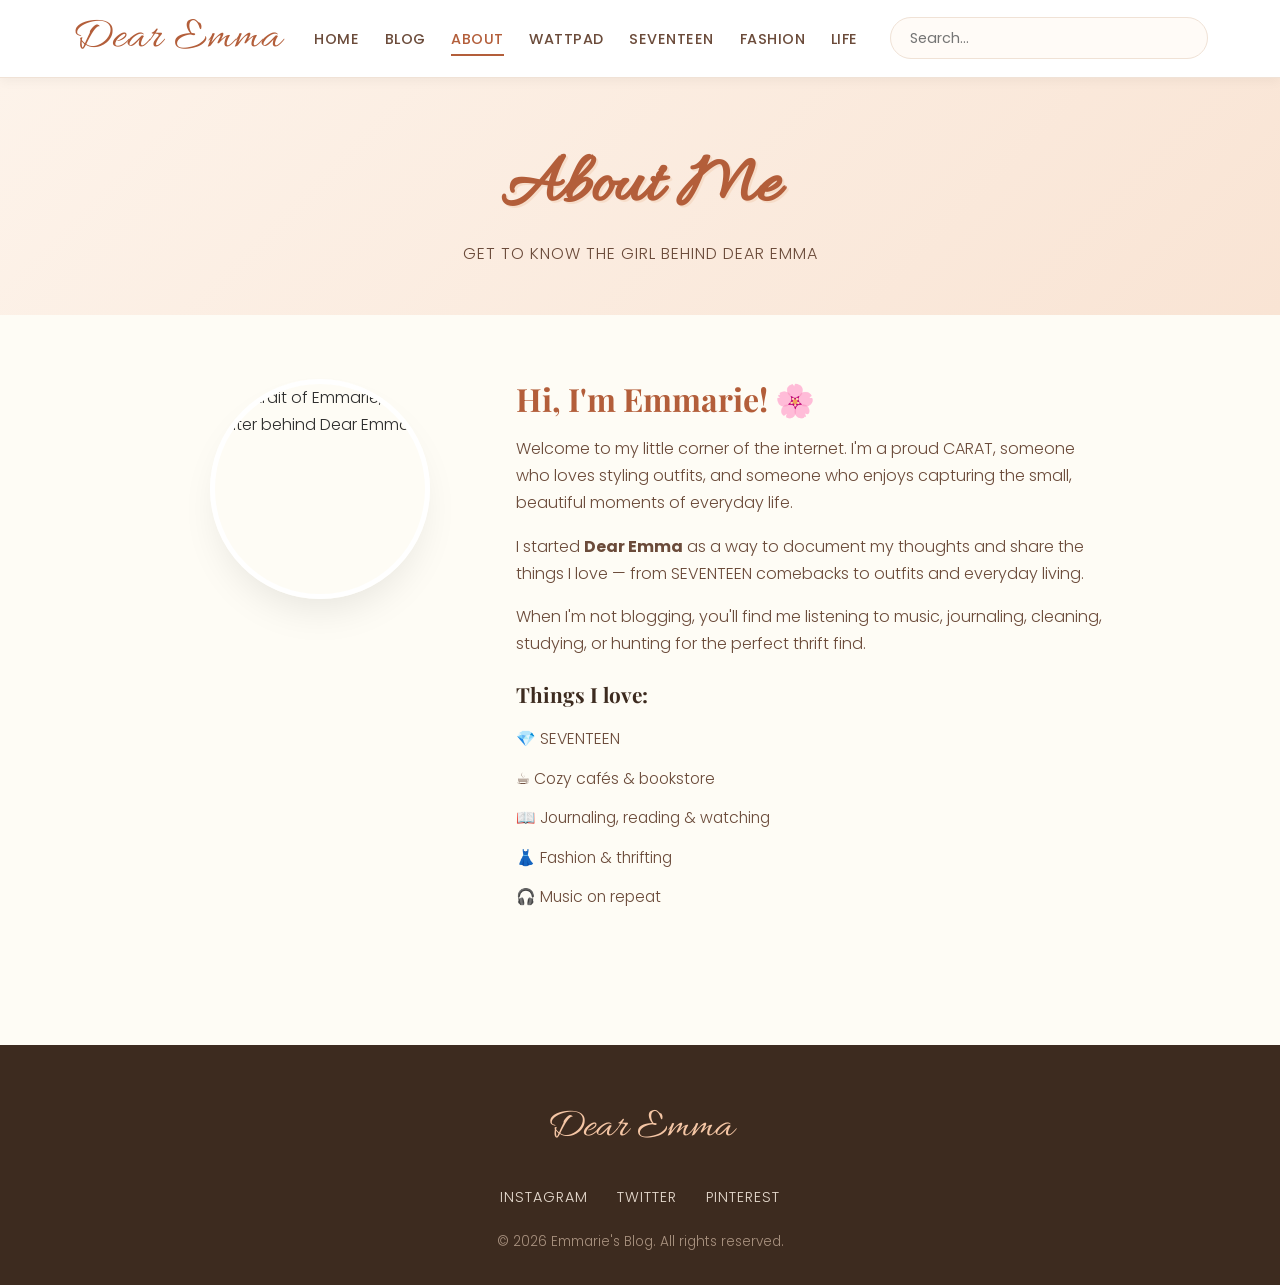
==== about.html @ edd42f63 "first upload of Dear Emma" ====
<!DOCTYPE html>
<html lang="en">
<head>
  <meta charset="UTF-8">
  <meta name="viewport" content="width=device-width, initial-scale=1.0">
  <title>Dear Emma — About</title>
  <link rel="preconnect" href="https://fonts.googleapis.com">
  <link rel="preconnect" href="https://fonts.gstatic.com" crossorigin>
  <link href="https://fonts.googleapis.com/css2?family=Allura&family=Playfair+Display:wght@400;600;700&family=Poppins:wght@300;400;500;600&display=swap" rel="stylesheet">
  <link rel="stylesheet" href="style.css">
</head>
<body>

  <header class="site-header">
    <div class="header-inner">
      <a href="index.html" class="logo">Dear Emma</a>
      <nav class="main-nav">
        <ul>
          <ul>
          <li><a href="index.html">Home</a></li>
          <li><a href="blog.html">Blog</a></li>
          <li><a href="about.html">About</a></li>
          <li><a href="wattpad.html">Wattpad</a></li>
          <li><a href="seventeen.html">SEVENTEEN</a></li>
          <li><a href="fashion.html">Fashion</a></li>
          <li><a href="life.html">Life</a></li>
        </ul>
      </nav>
      <div class="search-box">
        <input type="text" placeholder="Search...">
      </div>
    </div>
  </header>

  <section class="page-header">
    <h1>About Me</h1>
    <p>Get to know the girl behind Dear Emma</p>
  </section>

  <section class="about-section">
    <div class="about-container">
      <div class="about-image">
        <!-- ✅ IMAGE ADDED HERE -->
        <img src="images/Emma.jpg" 
             alt="Portrait of Emmarie, the writer behind Dear Emma" 
             class="avatar">
      </div>
      <div class="about-text">
        <h2>Hi, I'm Emmarie! 🌸</h2>
        <p>Welcome to my little corner of the internet. I'm a proud CARAT, someone who loves styling outfits, and someone who enjoys capturing the small, beautiful moments of everyday life.</p>
        <p>I started <strong>Dear Emma</strong> as a way to document my thoughts and share the things I love — from SEVENTEEN comebacks to outfits and everyday living.</p>
        <p>When I'm not blogging, you'll find me listening to music, journaling, cleaning, studying, or hunting for the perfect thrift find.</p>

        <h3>Things I love:</h3>
        <ul class="love-list">
          <li>💎 SEVENTEEN</li>
          <li>☕ Cozy cafés & bookstore</li>
          <li>📖 Journaling, reading & watching</li>
          <li>👗 Fashion & thrifting</li>
          <li>🎧 Music on repeat</li>
        </ul>
      </div>
    </div>
  </section>

  <footer class="site-footer">
    <div class="footer-inner">
      <a href="index.html" class="footer-logo">Dear Emma</a>
      <ul class="socials">
        <li><a href="#">Instagram</a></li>
        <li><a href="#">Twitter</a></li>
        <li><a href="#">Pinterest</a></li>
      </ul>
      <p>&copy; 2026 Emmarie's Blog. All rights reserved.</p>
    </div>
  </footer>
  <script src="script.js"></script>
</body>
</html>
---- style.css ----
/* ============================================
   DEAR EMMA — Global Stylesheet
   ============================================ */

/* ---------- RESET ---------- */
* {
  margin: 0;
  padding: 0;
  box-sizing: border-box;
}

/* ---------- VARIABLES ---------- */
:root {
  --cream: #fefcf5;
  --soft-bg: #fffbf7;
  --peach: #f5c6a5;
  --terracotta: #b35e3a;
  --terracotta-dark: #8f4a2d;
  --brown-dark: #3d2b1f;
  --brown-soft: #6b4b3a;
  --text-dark: #2e2e2e;
  --text-muted: #8b7566;
  --border-soft: #f0e2d6;
  --white: #ffffff;
  --shadow-sm: 0 4px 10px rgba(0, 0, 0, 0.04);
  --shadow-md: 0 20px 40px -12px rgba(0, 0, 0, 0.1);
  --radius: 20px;
  --transition: 0.25s ease;
}

/* ---------- BASE ---------- */
html {
  scroll-behavior: smooth;
}

body {
  font-family: 'Poppins', system-ui, sans-serif;
  background: var(--cream);
  color: var(--text-dark);
  line-height: 1.7;
  font-weight: 300;
  min-height: 100vh;
}

img {
  max-width: 100%;
  display: block;
}

a {
  text-decoration: none;
  color: inherit;
}

ul {
  list-style: none;
}

h1, h2, h3 {
  font-family: 'Playfair Display', serif;
  color: var(--brown-dark);
  line-height: 1.25;
}

/* ============================================
   HEADER
   ============================================ */
.site-header {
  background: var(--white);
  border-bottom: 1px solid var(--border-soft);
  position: sticky;
  top: 0;
  z-index: 100;
  box-shadow: var(--shadow-sm);
}

.header-inner {
  max-width: 1200px;
  margin: 0 auto;
  padding: 1rem 2rem;
  display: flex;
  align-items: center;
  justify-content: space-between;
  gap: 2rem;
}

.logo {
  font-family: 'Allura', cursive;
  font-size: 2.8rem;
  color: var(--terracotta);
  letter-spacing: 1px;
  line-height: 1;
  transition: transform var(--transition);
}

.logo:hover {
  transform: scale(1.05);
}

.main-nav ul {
  display: flex;
  gap: 1.6rem;
  align-items: center;
  flex-wrap: wrap;
}

.main-nav a {
  font-size: 0.9rem;
  font-weight: 500;
  letter-spacing: 0.5px;
  text-transform: uppercase;
  color: var(--brown-soft);
  padding: 0.3rem 0;
  border-bottom: 2px solid transparent;
  transition: color var(--transition), border-color var(--transition);
}

.main-nav a:hover,
.main-nav a.active {
  color: var(--terracotta);
  border-bottom-color: var(--terracotta);
}

.search-box input {
  padding: 0.6rem 1.2rem;
  border: 1.5px solid var(--border-soft);
  border-radius: 40px;
  font-family: inherit;
  font-size: 0.9rem;
  background: var(--soft-bg);
  outline: none;
  min-width: 180px;
  transition: border-color var(--transition), box-shadow var(--transition);
}

.search-box input:focus {
  border-color: var(--terracotta);
  box-shadow: 0 0 0 3px rgba(179, 94, 58, 0.15);
  background: var(--white);
}

/* ============================================
   HERO
   ============================================ */
.hero {
  background: linear-gradient(135deg, #fdf3ea 0%, #f9e4d4 100%);
  padding: 5rem 2rem;
  text-align: center;
  position: relative;
  overflow: hidden;
}

.hero::before {
  content: '';
  position: absolute;
  top: -100px;
  right: -100px;
  width: 300px;
  height: 300px;
  background: radial-gradient(circle, rgba(245, 198, 165, 0.5), transparent 70%);
  border-radius: 50%;
}

.hero::after {
  content: '';
  position: absolute;
  bottom: -80px;
  left: -80px;
  width: 250px;
  height: 250px;
  background: radial-gradient(circle, rgba(212, 184, 224, 0.4), transparent 70%);
  border-radius: 50%;
}

.hero-content {
  position: relative;
  z-index: 2;
  max-width: 700px;
  margin: 0 auto;
}

.hero-tag {
  font-size: 0.85rem;
  letter-spacing: 2px;
  text-transform: uppercase;
  color: var(--terracotta);
  margin-bottom: 1rem;
  font-weight: 500;
}

.hero h1 {
  font-family: 'Allura', cursive;
  font-size: 6rem;
  color: var(--terracotta);
  margin-bottom: 1rem;
  text-shadow: 2px 2px 0 rgba(240, 200, 170, 0.4);
}

.hero-sub {
  font-size: 1.15rem;
  color: var(--brown-soft);
  margin-bottom: 2rem;
  max-width: 550px;
  margin-left: auto;
  margin-right: auto;
}

/* ============================================
   BUTTONS
   ============================================ */
.btn {
  display: inline-block;
  padding: 0.9rem 2.2rem;
  background: var(--terracotta);
  color: var(--white);
  font-family: 'Poppins', sans-serif;
  font-size: 0.9rem;
  font-weight: 500;
  letter-spacing: 1px;
  text-transform: uppercase;
  border-radius: 40px;
  border: none;
  cursor: pointer;
  transition: background var(--transition), transform var(--transition), box-shadow var(--transition);
  box-shadow: 0 8px 20px -6px rgba(179, 94, 58, 0.5);
}

.btn:hover {
  background: var(--terracotta-dark);
  transform: translateY(-2px);
  box-shadow: 0 12px 24px -6px rgba(179, 94, 58, 0.6);
}

/* ============================================
   SECTIONS
   ============================================ */
.section-title {
  font-family: 'Playfair Display', serif;
  font-size: 2.4rem;
  text-align: center;
  margin-bottom: 3rem;
  color: var(--brown-dark);
  position: relative;
}

.section-title::after {
  content: '✦';
  display: block;
  font-size: 1.2rem;
  color: var(--terracotta);
  margin-top: 0.5rem;
}

/* ============================================
   FEATURED POSTS
   ============================================ */
.featured {
  max-width: 1200px;
  margin: 0 auto;
  padding: 5rem 2rem;
}

.post-grid {
  display: grid;
  grid-template-columns: repeat(auto-fit, minmax(280px, 1fr));
  gap: 2rem;
}

.post-card {
  background: var(--white);
  border-radius: var(--radius);
  overflow: hidden;
  box-shadow: var(--shadow-sm);
  border: 1px solid var(--border-soft);
  padding: 1.5rem;
  display: flex;
  flex-direction: column;
  gap: 0.75rem;
  transition: transform var(--transition), box-shadow var(--transition);
}

.post-card:hover {
  transform: translateY(-6px);
  box-shadow: var(--shadow-md);
}

/* ✅ UPDATED: works with <img> tags */
.post-img {
  width: 100%;
  height: 180px;
  object-fit: cover;
  object-position: center;
  border-radius: 14px;
  margin-bottom: 0.5rem;
  transition: transform 0.4s ease;
}

.post-card:hover .post-img {
  transform: scale(1.03);
}

.tag {
  display: inline-block;
  font-size: 0.7rem;
  font-weight: 600;
  letter-spacing: 1.5px;
  text-transform: uppercase;
  color: var(--terracotta);
  background: rgba(179, 94, 58, 0.1);
  padding: 0.3rem 0.8rem;
  border-radius: 20px;
  width: fit-content;
}

.post-card h3 {
  font-size: 1.35rem;
  color: var(--brown-dark);
}

.post-card p {
  font-size: 0.95rem;
  color: var(--text-muted);
  flex-grow: 1;
}

.read-more {
  color: var(--terracotta);
  font-weight: 500;
  font-size: 0.9rem;
  transition: color var(--transition), letter-spacing var(--transition);
  width: fit-content;
}

.read-more:hover {
  color: var(--terracotta-dark);
  letter-spacing: 0.5px;
}

/* ============================================
   NEWSLETTER
   ============================================ */
.newsletter {
  background: linear-gradient(135deg, #f9e4d4, #f5c6a5);
  padding: 4rem 2rem;
  text-align: center;
}

.newsletter h2 {
  font-size: 2.2rem;
  margin-bottom: 0.5rem;
  color: var(--brown-dark);
}

.newsletter p {
  color: var(--brown-soft);
  margin-bottom: 2rem;
  font-size: 1rem;
}

.newsletter-form {
  display: flex;
  justify-content: center;
  gap: 0.75rem;
  max-width: 500px;
  margin: 0 auto;
  flex-wrap: wrap;
}

.newsletter-form input {
  flex: 1;
  min-width: 220px;
  padding: 0.9rem 1.4rem;
  border: none;
  border-radius: 40px;
  font-family: inherit;
  font-size: 0.95rem;
  outline: none;
  background: var(--white);
  box-shadow: var(--shadow-sm);
}

.newsletter-form button {
  padding: 0.9rem 2rem;
  background: var(--brown-dark);
  color: var(--white);
  border: none;
  border-radius: 40px;
  font-family: inherit;
  font-size: 0.9rem;
  font-weight: 500;
  letter-spacing: 1px;
  text-transform: uppercase;
  cursor: pointer;
  transition: background var(--transition), transform var(--transition);
}

.newsletter-form button:hover {
  background: var(--terracotta-dark);
  transform: translateY(-2px);
}

/* ============================================
   PAGE HEADER (inner pages)
   ============================================ */
.page-header {
  background: linear-gradient(135deg, #fdf3ea 0%, #f9e4d4 100%);
  padding: 4rem 2rem 3rem;
  text-align: center;
}

.page-header h1 {
  font-family: 'Allura', cursive;
  font-size: 4.5rem;
  color: var(--terracotta);
  margin-bottom: 0.5rem;
  text-shadow: 2px 2px 0 rgba(240, 200, 170, 0.4);
}

.page-header p {
  color: var(--brown-soft);
  font-size: 1rem;
  letter-spacing: 1px;
  text-transform: uppercase;
}

/* ============================================
   BLOG LAYOUT
   ============================================ */
.blog-section {
  max-width: 1200px;
  margin: 0 auto;
  padding: 4rem 2rem;
}

.blog-layout {
  display: grid;
  grid-template-columns: 2fr 1fr;
  gap: 3rem;
}

.posts-column {
  display: flex;
  flex-direction: column;
  gap: 2.5rem;
}

.blog-post {
  background: var(--white);
  border-radius: var(--radius);
  padding: 2rem;
  border: 1px solid var(--border-soft);
  box-shadow: var(--shadow-sm);
  display: flex;
  flex-direction: column;
  gap: 0.75rem;
  transition: transform var(--transition), box-shadow var(--transition);
}

.blog-post:hover {
  transform: translateY(-4px);
  box-shadow: var(--shadow-md);
}

.blog-post h2 {
  font-size: 1.8rem;
  color: var(--brown-dark);
}

.post-meta {
  font-size: 0.85rem;
  color: var(--text-muted);
  font-style: italic;
}

/* ✅ UPDATED: works with <img> tags */
.post-image {
  width: 100%;
  height: 220px;
  object-fit: cover;
  object-position: center;
  border-radius: 14px;
  margin: 0.5rem 0;
  transition: transform 0.4s ease, filter 0.4s ease;
}

.blog-post:hover .post-image {
  transform: scale(1.02);
  filter: brightness(1.05);
}

.blog-post p {
  font-size: 0.98rem;
  color: var(--brown-soft);
}

/* ============================================
   SIDEBAR
   ============================================ */
.sidebar {
  display: flex;
  flex-direction: column;
  gap: 2rem;
  position: sticky;
  top: 100px;
  align-self: start;
}

.widget {
  background: var(--white);
  border-radius: var(--radius);
  padding: 1.8rem;
  border: 1px solid var(--border-soft);
  box-shadow: var(--shadow-sm);
}

.widget h3 {
  font-size: 1.3rem;
  margin-bottom: 1rem;
  color: var(--brown-dark);
  padding-bottom: 0.5rem;
  border-bottom: 2px solid var(--border-soft);
}

.widget p {
  font-size: 0.92rem;
  color: var(--brown-soft);
}

/* ✅ UPDATED: works with <img> tags */
.mini-avatar {
  width: 80px;
  height: 80px;
  border-radius: 50%;
  object-fit: cover;
  object-position: center;
  margin: 0 auto 1rem;
  border: 3px solid var(--white);
  box-shadow: var(--shadow-sm);
  display: block;
}

.category-list li {
  margin-bottom: 0.6rem;
}

.category-list a {
  display: block;
  font-size: 0.95rem;
  color: var(--brown-soft);
  padding: 0.4rem 0;
  transition: color var(--transition), padding-left var(--transition);
  border-bottom: 1px dashed var(--border-soft);
}

.category-list li:last-child a {
  border-bottom: none;
}

.category-list a:hover {
  color: var(--terracotta);
  padding-left: 6px;
}

.socials-list li {
  margin-bottom: 0.6rem;
}

.socials-list a {
  font-size: 0.95rem;
  color: var(--brown-soft);
  transition: color var(--transition), padding-left var(--transition);
}

.socials-list a:hover {
  color: var(--terracotta);
  padding-left: 6px;
}

/* ============================================
   ABOUT PAGE
   ============================================ */
.about-section {
  max-width: 1000px;
  margin: 0 auto;
  padding: 4rem 2rem;
}

.about-container {
  display: grid;
  grid-template-columns: 1fr 2fr;
  gap: 3rem;
  align-items: start;
}

.about-image {
  display: flex;
  justify-content: center;
}

/* ✅ UPDATED: works with <img> tags */
.avatar {
  width: 220px;
  height: 220px;
  border-radius: 50%;
  object-fit: cover;
  object-position: center;
  border: 5px solid var(--white);
  box-shadow: var(--shadow-md);
  transition: transform 0.4s ease, box-shadow 0.4s ease;
}

.avatar:hover {
  transform: scale(1.04);
  box-shadow: 0 25px 50px -12px rgba(179, 94, 58, 0.35);
}

.about-text h2 {
  font-size: 2rem;
  margin-bottom: 1rem;
  color: var(--terracotta);
}

.about-text p {
  margin-bottom: 1rem;
  color: var(--brown-soft);
  font-size: 1rem;
}

.about-text h3 {
  font-size: 1.3rem;
  margin: 1.5rem 0 0.8rem;
  color: var(--brown-dark);
}

.love-list li {
  padding: 0.4rem 0;
  color: var(--brown-soft);
  font-size: 0.98rem;
}

/* ============================================
   FOOTER
   ============================================ */
.site-footer {
  background: var(--brown-dark);
  color: #e8dcd0;
  padding: 3rem 2rem 2rem;
  margin-top: 4rem;
}

.footer-inner {
  max-width: 1200px;
  margin: 0 auto;
  text-align: center;
  display: flex;
  flex-direction: column;
  gap: 1.2rem;
  align-items: center;
}

.footer-logo {
  font-family: 'Allura', cursive;
  font-size: 2.6rem;
  color: var(--peach);
}

.socials {
  display: flex;
  gap: 1.8rem;
  flex-wrap: wrap;
  justify-content: center;
}

.socials a {
  font-size: 0.9rem;
  letter-spacing: 1px;
  text-transform: uppercase;
  color: #e8dcd0;
  transition: color var(--transition);
}

.socials a:hover {
  color: var(--peach);
}

.site-footer p {
  font-size: 0.85rem;
  color: #a8917f;
}

/* ============================================
   RESPONSIVE
   ============================================ */
@media (max-width: 900px) {
  .blog-layout {
    grid-template-columns: 1fr;
  }

  .sidebar {
    position: static;
  }

  .about-container {
    grid-template-columns: 1fr;
    text-align: center;
  }

  .about-image {
    margin-bottom: 1rem;
  }

  .love-list {
    text-align: left;
    display: inline-block;
  }
}

@media (max-width: 768px) {
  .header-inner {
    flex-direction: column;
    gap: 1rem;
    padding: 1rem;
  }

  .main-nav ul {
    justify-content: center;
    gap: 1rem;
  }

  .search-box input {
    width: 100%;
    min-width: unset;
  }

  .hero {
    padding: 3.5rem 1.5rem;
  }

  .hero h1 {
    font-size: 4rem;
  }

  .page-header h1 {
    font-size: 3.2rem;
  }

  .logo {
    font-size: 2.3rem;
  }

  .section-title {
    font-size: 1.9rem;
  }

  .featured,
  .blog-section,
  .about-section {
    padding: 3rem 1.2rem;
  }

  .newsletter-form {
    flex-direction: column;
  }

  .newsletter-form input,
  .newsletter-form button {
    width: 100%;
  }
}

@media (max-width: 480px) {
  .hero h1 {
    font-size: 3.2rem;
  }

  .page-header h1 {
    font-size: 2.6rem;
  }

  .main-nav a {
    font-size: 0.8rem;
  }

  .blog-post h2 {
    font-size: 1.5rem;
  }
}

/* ============================================
   JAVASCRIPT-DRIVEN STYLES
   ============================================ */

/* --- Fade-in animation on scroll --- */
@keyframes fadeIn {
  from { opacity: 0; transform: translateY(10px); }
  to   { opacity: 1; transform: translateY(0); }
}

.fade-in-up {
  animation: fadeIn 0.6s ease forwards;
}

/* --- No search results message --- */
.no-results {
  grid-column: 1 / -1;
  text-align: center;
  padding: 3rem 1rem;
  font-size: 1.1rem;
  color: var(--text-muted);
  font-style: italic;
  background: var(--soft-bg);
  border-radius: var(--radius);
  border: 1px dashed var(--border-soft);
}

/* --- Newsletter success message --- */
.subscribe-success {
  font-size: 1.1rem;
  color: var(--brown-dark);
  font-weight: 500;
  background: var(--white);
  padding: 1.2rem 2rem;
  border-radius: 40px;
  box-shadow: var(--shadow-sm);
  animation: fadeIn 0.4s ease;
}

/* --- Active category highlight --- */
.category-list a.active-cat {
  color: var(--terracotta);
  font-weight: 600;
  padding-left: 6px;
}

.category-list a.active-cat::before {
  content: '→ ';
  color: var(--terracotta);
}

/* --- Back to top button --- */
.back-to-top {
  position: fixed;
  bottom: 30px;
  right: 30px;
  width: 50px;
  height: 50px;
  border-radius: 50%;
  background: var(--terracotta);
  color: var(--white);
  border: none;
  font-size: 1.4rem;
  font-weight: bold;
  cursor: pointer;
  box-shadow: 0 8px 20px -6px rgba(179, 94, 58, 0.6);
  opacity: 0;
  visibility: hidden;
  transform: translateY(20px);
  transition: all 0.3s ease;
  z-index: 999;
}

.back-to-top.visible {
  opacity: 1;
  visibility: visible;
  transform: translateY(0);
}

.back-to-top:hover {
  background: var(--terracotta-dark);
  transform: translateY(-4px) scale(1.05);
}

/* --- Mobile tweak --- */
@media (max-width: 480px) {
  .back-to-top {
    width: 42px;
    height: 42px;
    bottom: 20px;
    right: 20px;
    font-size: 1.1rem;
  }
}
/* ============================================
   WATTPAD CORNER
   ============================================ */
.wattpad-corner {
  background: linear-gradient(135deg, #fdf3ea 0%, #f9e4d4 100%);
  padding: 5rem 2rem;
  position: relative;
  overflow: hidden;
}

.wattpad-corner::before {
  content: '❦';
  position: absolute;
  top: 20px;
  right: 40px;
  font-size: 6rem;
  color: rgba(179, 94, 58, 0.08);
  font-family: serif;
}

.wattpad-inner {
  max-width: 1000px;
  margin: 0 auto;
  text-align: center;
  position: relative;
  z-index: 2;
}

.wattpad-label {
  font-size: 0.85rem;
  letter-spacing: 3px;
  text-transform: uppercase;
  color: var(--terracotta);
  font-weight: 500;
  margin-bottom: 0.8rem;
}

.wattpad-title {
  font-family: 'Playfair Display', serif;
  font-size: 2.6rem;
  color: var(--brown-dark);
  margin-bottom: 1rem;
}

.wattpad-sub {
  font-size: 1.05rem;
  color: var(--brown-soft);
  max-width: 600px;
  margin: 0 auto 0.5rem;
}

.wattpad-note {
  font-size: 0.95rem;
  color: var(--terracotta);
  font-style: italic;
  margin-bottom: 3rem;
}

/* ---- Story shelf ---- */
.wattpad-shelf {
  display: grid;
  grid-template-columns: repeat(auto-fit, minmax(260px, 1fr));
  gap: 1.5rem;
  margin-bottom: 3rem;
}

.story-card {
  background: var(--white);
  border-radius: var(--radius);
  padding: 1.5rem;
  display: flex;
  gap: 1rem;
  text-align: left;
  border: 1px solid var(--border-soft);
  box-shadow: var(--shadow-sm);
  transition: transform var(--transition), box-shadow var(--transition);
}

.story-card:hover {
  transform: translateY(-6px);
  box-shadow: var(--shadow-md);
}

.story-spine {
  width: 8px;
  border-radius: 6px;
  flex-shrink: 0;
}

.story-info {
  flex: 1;
}

.story-status {
  display: inline-block;
  font-size: 0.65rem;
  font-weight: 600;
  letter-spacing: 1.5px;
  text-transform: uppercase;
  color: var(--terracotta);
  background: rgba(179, 94, 58, 0.1);
  padding: 0.2rem 0.6rem;
  border-radius: 20px;
  margin-bottom: 0.5rem;
}

.story-info h3 {
  font-family: 'Playfair Display', serif;
  font-size: 1.2rem;
  color: var(--brown-dark);
  margin-bottom: 0.4rem;
}

.story-info p {
  font-size: 0.9rem;
  color: var(--brown-soft);
  margin-bottom: 0.4rem;
}

.story-meta {
  font-size: 0.8rem !important;
  color: var(--text-muted) !important;
  font-style: italic;
}

/* ---- Wattpad button ---- */
.wattpad-btn {
  display: inline-block;
  padding: 0.9rem 2.2rem;
  background: var(--brown-dark);
  color: var(--white);
  font-family: 'Poppins', sans-serif;
  font-size: 0.9rem;
  font-weight: 500;
  letter-spacing: 1px;
  text-transform: uppercase;
  border-radius: 40px;
  transition: background var(--transition), transform var(--transition), box-shadow var(--transition);
  box-shadow: 0 8px 20px -6px rgba(61, 43, 31, 0.4);
}

.wattpad-btn:hover {
  background: var(--terracotta-dark);
  transform: translateY(-2px);
  box-shadow: 0 12px 24px -6px rgba(179, 94, 58, 0.5);
}

/* ---- Responsive ---- */
@media (max-width: 768px) {
  .wattpad-title {
    font-size: 2rem;
  }

  .wattpad-corner {
    padding: 3.5rem 1.5rem;
  }

  .story-card {
    padding: 1.2rem;
  }
}

@media (max-width: 480px) {
  .wattpad-title {
    font-size: 1.7rem;
  }
}
/* ============================================
   WATTPAD PAGE
   ============================================ */

/* --- Page header variant --- */
.wattpad-header {
  background: linear-gradient(135deg, #fdf3ea 0%, #f9e4d4 100%);
  position: relative;
  overflow: hidden;
}

.wattpad-header::before {
  content: '❦';
  position: absolute;
  top: 20px;
  right: 60px;
  font-size: 5rem;
  color: rgba(179, 94, 58, 0.1);
  font-family: serif;
}

/* --- Intro paragraph --- */
.wattpad-intro {
  max-width: 700px;
  margin: 3rem auto 0;
  padding: 0 2rem;
  text-align: center;
  font-size: 1.05rem;
  color: var(--brown-soft);
  font-style: italic;
  line-height: 1.8;
}

/* --- Shelf section --- */
.wattpad-shelf-section {
  max-width: 1200px;
  margin: 0 auto;
  padding: 4rem 2rem 2rem;
}

.story-shelf-grid {
  display: grid;
  grid-template-columns: repeat(auto-fit, minmax(280px, 1fr));
  gap: 2rem;
  margin-top: 2rem;
}

/* --- Story card --- */
.story-book {
  background: var(--white);
  border-radius: var(--radius);
  padding: 1.5rem;
  border: 1px solid var(--border-soft);
  box-shadow: var(--shadow-sm);
  display: flex;
  flex-direction: column;
  gap: 1rem;
  transition: transform var(--transition), box-shadow var(--transition);
}

.story-book:hover {
  transform: translateY(-6px);
  box-shadow: var(--shadow-md);
}

/* --- Book cover --- */
.book-cover {
  height: 160px;
  border-radius: 14px;
  display: flex;
  align-items: center;
  justify-content: center;
  box-shadow: inset 0 -8px 20px rgba(0, 0, 0, 0.08);
  position: relative;
  overflow: hidden;
}

.book-cover::after {
  content: '';
  position: absolute;
  top: 0;
  left: 12px;
  bottom: 0;
  width: 4px;
  background: rgba(255, 255, 255, 0.4);
  border-radius: 4px;
}

.book-emoji {
  font-size: 3rem;
  filter: drop-shadow(0 2px 4px rgba(0, 0, 0, 0.15));
}

.book-cover-empty {
  background: repeating-linear-gradient(
    45deg,
    #f9f4ee,
    #f9f4ee 10px,
    #f3ebe0 10px,
    #f3ebe0 20px
  );
}

/* --- Book info --- */
.book-info {
  display: flex;
  flex-direction: column;
  gap: 0.4rem;
}

.book-info h3 {
  font-family: 'Playfair Display', serif;
  font-size: 1.3rem;
  color: var(--brown-dark);
}

.book-genre {
  font-size: 0.85rem;
  color: var(--terracotta);
  font-weight: 500;
  letter-spacing: 0.3px;
}

.book-blurb {
  font-size: 0.92rem;
  color: var(--brown-soft);
  line-height: 1.6;
}

.book-meta {
  font-size: 0.8rem;
  color: var(--text-muted);
  font-style: italic;
  margin-top: 0.3rem;
}

/* --- Status badges --- */
.story-status {
  display: inline-block;
  font-size: 0.65rem;
  font-weight: 600;
  letter-spacing: 1.5px;
  text-transform: uppercase;
  color: var(--terracotta);
  background: rgba(179, 94, 58, 0.1);
  padding: 0.25rem 0.7rem;
  border-radius: 20px;
  width: fit-content;
}

.status-soon {
  background: rgba(212, 184, 224, 0.25);
  color: #7a5a94;
}

/* --- Empty / coming soon card --- */
.story-book-empty {
  opacity: 0.85;
}

/* --- Quote block --- */
.wattpad-quote {
  max-width: 800px;
  margin: 3rem auto;
  padding: 2.5rem 2rem;
  text-align: center;
  background: var(--soft-bg);
  border-radius: var(--radius);
  border-left: 4px solid var(--terracotta);
  border-right: 4px solid var(--terracotta);
}

.wattpad-quote blockquote {
  font-family: 'Playfair Display', serif;
  font-size: 1.4rem;
  font-style: italic;
  color: var(--brown-dark);
  line-height: 1.6;
}

.wattpad-quote cite {
  display: block;
  margin-top: 1rem;
  font-size: 0.9rem;
  font-family: 'Poppins', sans-serif;
  font-style: normal;
  letter-spacing: 1px;
  color: var(--terracotta);
}

/* --- Responsive --- */
@media (max-width: 768px) {
  .story-shelf-grid {
    grid-template-columns: 1fr;
  }

  .wattpad-quote blockquote {
    font-size: 1.15rem;
  }

  .wattpad-intro {
    font-size: 0.98rem;
  }
}

@media (max-width: 480px) {
  .wattpad-quote {
    padding: 1.8rem 1.2rem;
  }

  .wattpad-quote blockquote {
    font-size: 1rem;
  }

  .book-cover {
    height: 130px;
  }

  .book-emoji {
    font-size: 2.4rem;
  }
}

/* ============================================
   CORNER PAGES (SEVENTEEN · Fashion · Life)
   ============================================ */

/* --- Shared corner intro --- */
.corner-intro {
  max-width: 720px;
  margin: 3rem auto 0;
  padding: 0 2rem;
  text-align: center;
  font-size: 1.05rem;
  color: var(--brown-soft);
  font-style: italic;
  line-height: 1.8;
}

/* --- Shared corner featured --- */
.corner-featured {
  max-width: 1200px;
  margin: 0 auto;
  padding: 4rem 2rem 2rem;
}

/* --- Shared quote block --- */
.corner-quote {
  max-width: 800px;
  margin: 3rem auto;
  padding: 2.5rem 2rem;
  text-align: center;
  background: var(--soft-bg);
  border-radius: var(--radius);
  border-left: 4px solid var(--terracotta);
  border-right: 4px solid var(--terracotta);
}

.corner-quote blockquote {
  font-family: 'Playfair Display', serif;
  font-size: 1.4rem;
  font-style: italic;
  color: var(--brown-dark);
  line-height: 1.6;
}

.corner-quote cite {
  display: block;
  margin-top: 1rem;
  font-size: 0.9rem;
  font-family: 'Poppins', sans-serif;
  font-style: normal;
  letter-spacing: 1px;
  color: var(--terracotta);
}

/* ============================================
   THEMED PAGE HEADERS
   ============================================ */

/* --- SEVENTEEN: soft rose gold --- */
.seventeen-header {
  background: linear-gradient(135deg, #fce8e6 0%, #f5c6c2 100%);
}

.seventeen-header h1 {
  color: #b3595e;
}

.seventeen-quote {
  border-color: #e8a5a3;
}

.seventeen-quote cite {
  color: #b3595e;
}

/* --- Fashion: soft lilac --- */
.fashion-header {
  background: linear-gradient(135deg, #f0e6f6 0%, #d4b8e0 100%);
}

.fashion-header h1 {
  color: #7a5a94;
}

.fashion-quote {
  border-color: #a88bc4;
}

.fashion-quote cite {
  color: #7a5a94;
}

/* --- Life: soft sage --- */
.life-header {
  background: linear-gradient(135deg, #e6f4eb 0%, #b8dfc6 100%);
}

.life-header h1 {
  color: #4f8464;
}

.life-quote {
  border-color: #8ec9a5;
}

.life-quote cite {
  color: #4f8464;
}

/* --- Responsive --- */
@media (max-width: 768px) {
  .corner-intro {
    font-size: 0.98rem;
  }

  .corner-quote blockquote {
    font-size: 1.15rem;
  }
}

@media (max-width: 480px) {
  .corner-quote {
    padding: 1.8rem 1.2rem;
  }

  .corner-quote blockquote {
    font-size: 1rem;
  }
}

/* ============================================
   BIAS SPOTLIGHT (SEVENTEEN PAGE)
   ============================================ */
.bias-spotlight {
  max-width: 1000px;
  margin: 2rem auto 3rem;
  padding: 0 2rem;
}

.bias-card {
  background: var(--white);
  border-radius: var(--radius);
  padding: 2.5rem;
  display: grid;
  grid-template-columns: 1fr 2fr;
  gap: 2.5rem;
  align-items: center;
  border: 1px solid var(--border-soft);
  box-shadow: var(--shadow-md);
  position: relative;
  overflow: hidden;
}

.bias-card::before {
  content: '';
  position: absolute;
  top: -60px;
  right: -60px;
  width: 200px;
  height: 200px;
  background: radial-gradient(circle, rgba(155, 180, 212, 0.25), transparent 70%);
  border-radius: 50%;
}

.bias-image {
  display: flex;
  justify-content: center;
  position: relative;
  z-index: 2;
}

.bias-avatar {
  width: 200px;
  height: 200px;
  border-radius: 50%;
  object-fit: cover;
  object-position: center top;
  border: 6px solid var(--white);
  box-shadow: var(--shadow-md);
  transition: transform 0.4s ease, box-shadow 0.4s ease;
}

.bias-avatar:hover {
  transform: scale(1.04);
  box-shadow: 0 25px 50px -12px rgba(155, 180, 212, 0.45);
}

.bias-info {
  position: relative;
  z-index: 2;
}

.bias-label {
  font-size: 0.8rem;
  letter-spacing: 2px;
  text-transform: uppercase;
  color: #7a8fb3;
  font-weight: 600;
  margin-bottom: 0.5rem;
}

.bias-info h2 {
  font-family: 'Playfair Display', serif;
  font-size: 2.2rem;
  color: var(--brown-dark);
  margin-bottom: 0.3rem;
}

.bias-sub {
  font-size: 0.9rem;
  color: var(--terracotta);
  font-weight: 500;
  margin-bottom: 1.2rem;
  letter-spacing: 0.5px;
}

.bias-desc {
  font-size: 0.98rem;
  color: var(--brown-soft);
  line-height: 1.7;
  margin-bottom: 1.2rem;
}

.bias-tags {
  display: flex;
  flex-wrap: wrap;
  gap: 0.5rem;
  margin-bottom: 1.2rem;
}

.bias-tags li {
  font-size: 0.8rem;
  padding: 0.3rem 0.8rem;
  background: rgba(155, 180, 212, 0.15);
  color: #5a6d8a;
  border-radius: 20px;
  font-weight: 500;
}

.bias-quote {
  font-family: 'Playfair Display', serif;
  font-style: italic;
  font-size: 1rem;
  color: var(--brown-dark);
  padding-left: 1rem;
  border-left: 3px solid #9bb4d4;
}

/* Bias gradient helper for post card */
.bias-gradient-1 {
  background: linear-gradient(135deg, #c9d8e8, #9bb4d4);
}

/* --- Responsive --- */
@media (max-width: 768px) {
  .bias-card {
    grid-template-columns: 1fr;
    text-align: center;
    padding: 2rem 1.5rem;
  }

  .bias-image {
    margin-bottom: 1rem;
  }

  .bias-avatar {
    width: 150px;
    height: 150px;
    font-size: 3rem;
  }

  .bias-info h2 {
    font-size: 1.8rem;
  }

  .bias-tags {
    justify-content: center;
  }

  .bias-quote {
    text-align: left;
  }
}

/* ============================================
   POST MODAL POPUP
   ============================================ */
.modal {
  position: fixed;
  inset: 0;
  background: rgba(61, 43, 31, 0.65);
  backdrop-filter: blur(6px);
  -webkit-backdrop-filter: blur(6px);
  display: flex;
  align-items: center;
  justify-content: center;
  padding: 2rem 1rem;
  opacity: 0;
  visibility: hidden;
  transition: opacity 0.3s ease, visibility 0.3s ease;
  z-index: 1000;
  overflow-y: auto;
}

.modal.open {
  opacity: 1;
  visibility: visible;
}

.modal-content {
  background: var(--white);
  border-radius: var(--radius);
  padding: 2.5rem;
  max-width: 720px;
  width: 100%;
  max-height: 88vh;
  overflow-y: auto;
  position: relative;
  box-shadow: 0 30px 60px -20px rgba(0, 0, 0, 0.35);
  animation: modalIn 0.35s ease;
  margin: auto;
}

@keyframes modalIn {
  from {
    opacity: 0;
    transform: translateY(30px) scale(0.97);
  }
  to {
    opacity: 1;
    transform: translateY(0) scale(1);
  }
}

/* --- Close button --- */
.modal-close {
  position: absolute;
  top: 15px;
  right: 20px;
  background: none;
  border: none;
  font-size: 2rem;
  color: var(--brown-soft);
  cursor: pointer;
  line-height: 1;
  padding: 0.2rem 0.5rem;
  border-radius: 50%;
  transition: color 0.25s ease, transform 0.25s ease, background 0.25s ease;
  z-index: 2;
}

.modal-close:hover {
  color: var(--terracotta);
  background: rgba(179, 94, 58, 0.1);
  transform: rotate(90deg);
}

/* --- Modal typography --- */
.modal-content h2 {
  font-family: 'Playfair Display', serif;
  font-size: 1.9rem;
  color: var(--brown-dark);
  margin: 0.8rem 0 0.5rem;
  line-height: 1.25;
}

.modal-content h3 {
  font-family: 'Playfair Display', serif;
  font-size: 1.3rem;
  color: var(--brown-dark);
  margin: 1.8rem 0 0.6rem;
  padding-left: 0.8rem;
  border-left: 3px solid var(--terracotta);
}

.modal-image {
  width: 100%;
  height: 300px;
  object-fit: cover;
  border-radius: 14px;
  margin: 1.2rem 0 1.5rem;
  box-shadow: var(--shadow-sm);
}

.modal-content p {
  font-size: 1rem;
  color: var(--brown-soft);
  line-height: 1.75;
  margin-bottom: 1rem;
}

.modal-content blockquote {
  font-family: 'Playfair Display', serif;
  font-style: italic;
  font-size: 1.1rem;
  color: var(--brown-dark);
  padding: 1.2rem 1.6rem;
  background: var(--soft-bg);
  border-left: 4px solid var(--terracotta);
  border-radius: 12px;
  margin: 1.5rem 0;
}

/* --- Read More button (was a link, now a button) --- */
.read-more {
  background: none;
  border: none;
  padding: 0;
  cursor: pointer;
  font-family: inherit;
  color: var(--terracotta);
  font-weight: 500;
  font-size: 0.9rem;
  transition: color var(--transition), letter-spacing var(--transition);
  width: fit-content;
  text-align: left;
}

.read-more:hover {
  color: var(--terracotta-dark);
  letter-spacing: 0.5px;
}

/* --- Scrollbar inside modal (optional) --- */
.modal-content::-webkit-scrollbar {
  width: 8px;
}

.modal-content::-webkit-scrollbar-track {
  background: var(--soft-bg);
  border-radius: 10px;
}

.modal-content::-webkit-scrollbar-thumb {
  background: var(--peach);
  border-radius: 10px;
}

.modal-content::-webkit-scrollbar-thumb:hover {
  background: var(--terracotta);
}

/* --- Responsive --- */
@media (max-width: 768px) {
  .modal {
    padding: 1rem;
  }

  .modal-content {
    padding: 1.8rem 1.4rem;
    max-height: 92vh;
  }

  .modal-content h2 {
    font-size: 1.5rem;
  }

  .modal-content h3 {
    font-size: 1.15rem;
  }

  .modal-image {
    height: 200px;
  }

  .modal-close {
    font-size: 1.7rem;
    top: 10px;
    right: 14px;
  }
}

@media (max-width: 480px) {
  .modal-content {
    padding: 1.5rem 1.1rem;
  }

  .modal-content h2 {
    font-size: 1.3rem;
  }

  .modal-image {
    height: 170px;
  }

  .modal-content p {
    font-size: 0.95rem;
  }
}
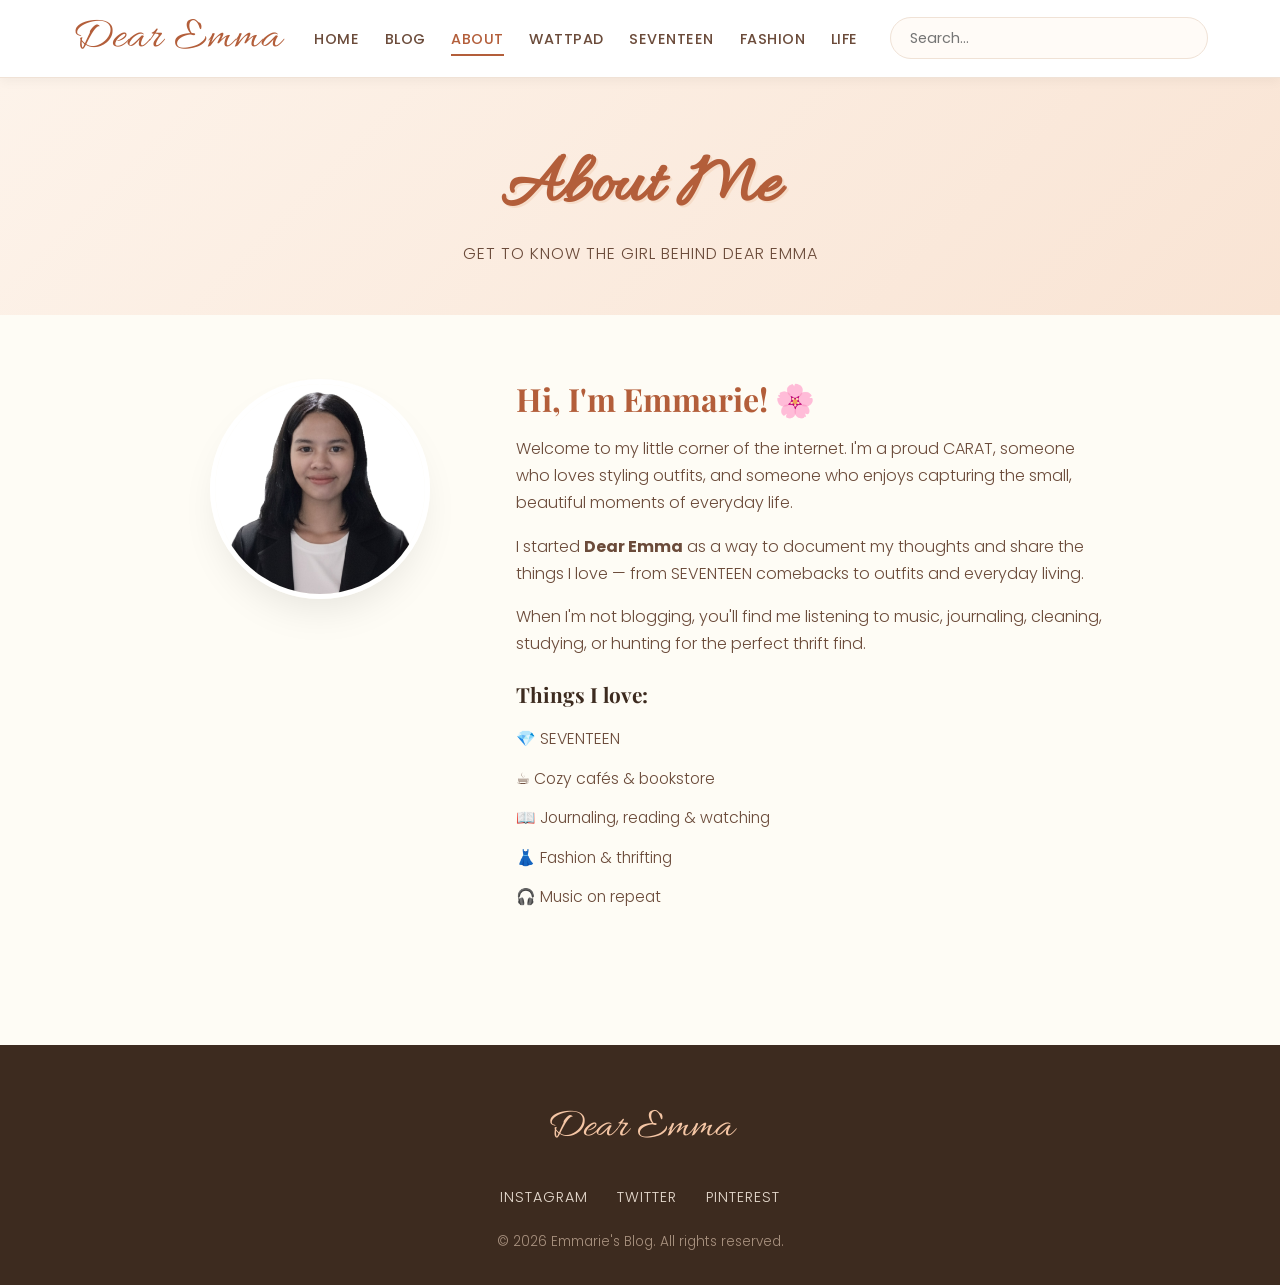
==== commit 54095cd8: "Add files via upload" ====
--- a/about.html
+++ b/about.html
@@ -41,7 +41,7 @@
     <div class="about-container">
       <div class="about-image">
         <!-- ✅ IMAGE ADDED HERE -->
-        <img src="images/Emma.jpg" 
+        <img src="images/emma.jpg" 
              alt="Portrait of Emmarie, the writer behind Dear Emma" 
              class="avatar">
       </div>
